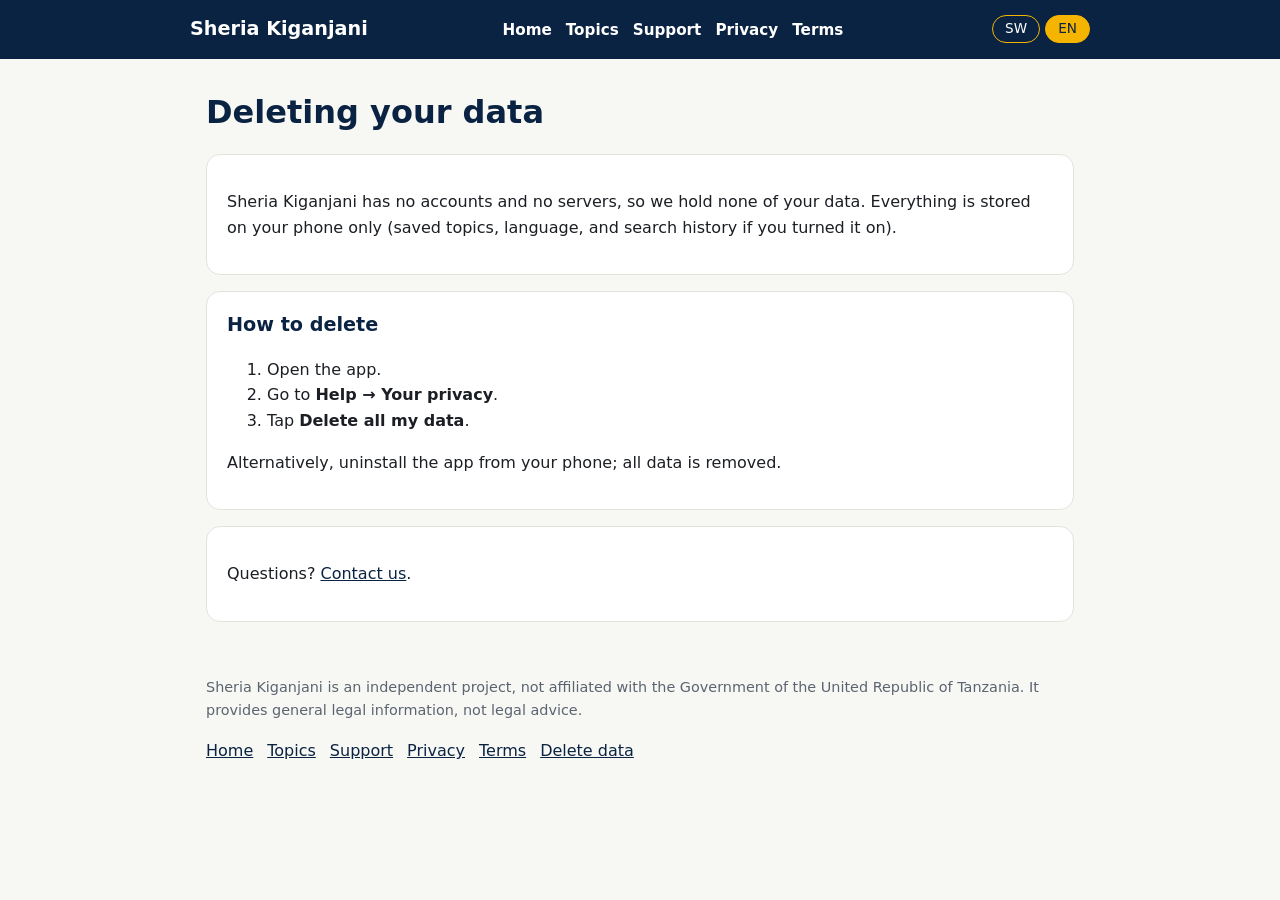
==== delete-data/index.html @ 7fa69217 "Expand site: landing page, legal topics, support, terms, data deletion Move the privacy policy to /p" ====
<!doctype html>
<html lang="sw" data-lang="sw">
<head>
<meta charset="utf-8">
<meta name="viewport" content="width=device-width, initial-scale=1">
<title>Futa taarifa / Delete data · Sheria Kiganjani</title>
<meta name="description" content="How to delete all data stored by the Sheria Kiganjani app.">
<link rel="stylesheet" href="../assets/style.css">
<script src="../assets/site.js"></script>
</head>
<body>
<header class="site"><div class="bar">
  <a class="brand" href="../">Sheria Kiganjani</a>
  <nav><a href="../"><span class="l" lang="sw">Nyumbani</span><span class="l" lang="en">Home</span></a><a href="../topics/"><span class="l" lang="sw">Mada</span><span class="l" lang="en">Topics</span></a><a href="../support/"><span class="l" lang="sw">Msaada</span><span class="l" lang="en">Support</span></a><a href="../privacy/"><span class="l" lang="sw">Faragha</span><span class="l" lang="en">Privacy</span></a><a href="../terms/"><span class="l" lang="sw">Masharti</span><span class="l" lang="en">Terms</span></a></nav>
  <div class="langswitch" role="group" aria-label="Language"><button data-lang="sw" aria-pressed="true">SW</button> <button data-lang="en" aria-pressed="false">EN</button></div>
</div></header>

<main>
<h1 class="page"><span lang="sw" class="l">Kufuta taarifa zako</span><span lang="en" class="l">Deleting your data</span></h1>
<section>
<div lang="sw" class="l"><p>Sheria Kiganjani haina akaunti wala seva, kwa hiyo hatuna taarifa zako upande wetu. Kila kitu kimehifadhiwa kwenye simu yako tu (mada ulizohifadhi, lugha, na historia ya utafutaji ukiiwasha).</p></div><div lang="en" class="l"><p>Sheria Kiganjani has no accounts and no servers, so we hold none of your data. Everything is stored on your phone only (saved topics, language, and search history if you turned it on).</p></div>
</section>
<section><h2><span lang="sw" class="l">Njia ya kufuta</span><span lang="en" class="l">How to delete</span></h2>
<div lang="sw" class="l"><ol><li>Fungua programu.</li><li>Nenda <strong>Msaada → Faragha yako</strong>.</li><li>Gusa <strong>Futa taarifa zangu zote</strong>.</li></ol><p>Vinginevyo, ondoa programu kwenye simu yako; taarifa zote zitafutwa.</p></div><div lang="en" class="l"><ol><li>Open the app.</li><li>Go to <strong>Help → Your privacy</strong>.</li><li>Tap <strong>Delete all my data</strong>.</li></ol><p>Alternatively, uninstall the app from your phone; all data is removed.</p></div></section>
<section>
<div lang="sw" class="l"><p>Maswali? <a href="../support/">Wasiliana nasi</a>.</p></div><div lang="en" class="l"><p>Questions? <a href="../support/">Contact us</a>.</p></div>
</section>
</main>
<footer class="site">
  <p class="muted"><span class="l" lang="sw">Sheria Kiganjani ni mradi huru, hauhusiani na Serikali ya Jamhuri ya Muungano wa Tanzania. Inatoa taarifa za jumla za kisheria, si ushauri wa kisheria.</span><span class="l" lang="en">Sheria Kiganjani is an independent project, not affiliated with the Government of the United Republic of Tanzania. It provides general legal information, not legal advice.</span></p>
  <p><a href="../"><span class="l" lang="sw">Nyumbani</span><span class="l" lang="en">Home</span></a><a href="../topics/"><span class="l" lang="sw">Mada</span><span class="l" lang="en">Topics</span></a><a href="../support/"><span class="l" lang="sw">Msaada</span><span class="l" lang="en">Support</span></a><a href="../privacy/"><span class="l" lang="sw">Faragha</span><span class="l" lang="en">Privacy</span></a><a href="../terms/"><span class="l" lang="sw">Masharti</span><span class="l" lang="en">Terms</span></a><a href="../delete-data/"><span class="l" lang="sw">Futa taarifa</span><span class="l" lang="en">Delete data</span></a></p>
</footer>
</body>
</html>
---- assets/style.css ----
:root { --navy:#0A2342; --gold:#F4B400; --ink:#1b1f24; --muted:#5b6470; --bg:#f7f7f4; --card:#fff; --line:#e3e3dc; --link:#0A2342; }
@media (prefers-color-scheme: dark) {
  :root { --ink:#e8eaed; --muted:#aab2bd; --bg:#0d1117; --card:#161b22; --line:#30363d; --link:#F4B400; }
}
* { box-sizing:border-box; }
body { margin:0; font-family:system-ui,-apple-system,"Segoe UI",Roboto,sans-serif; color:var(--ink); background:var(--bg); line-height:1.6; }
a { color:var(--link); }
header.site { background:var(--navy); color:#fff; padding:14px 16px; }
header.site .bar { max-width:900px; margin:0 auto; display:flex; flex-wrap:wrap; gap:8px 20px; align-items:center; justify-content:space-between; }
header.site .brand { color:#fff; font-weight:700; font-size:1.2rem; text-decoration:none; }
header.site nav a { color:#fff; margin-right:14px; text-decoration:none; font-weight:600; font-size:.95rem; }
header.site nav a:hover, header.site nav a[aria-current] { color:var(--gold); }
.langswitch button { background:transparent; color:#fff; border:1px solid var(--gold); border-radius:999px; padding:2px 12px; cursor:pointer; font:inherit; font-size:.85rem; }
.langswitch button[aria-pressed="true"] { background:var(--gold); color:var(--navy); }
.hero { background:var(--navy); color:#fff; padding:36px 16px 44px; }
.hero .in { max-width:900px; margin:0 auto; }
.hero h1 { margin:0 0 .4rem; font-size:2rem; } .hero p { margin:.3rem 0; max-width:60ch; } .hero .tag { color:var(--gold); font-weight:600; }
.btn { display:inline-block; background:var(--gold); color:var(--navy); font-weight:700; padding:10px 20px; border-radius:10px; text-decoration:none; margin:12px 10px 0 0; }
.btn.alt { background:transparent; color:#fff; border:1px solid #fff; }
main { max-width:900px; margin:0 auto; padding:16px; }
section, .card { background:var(--card); border:1px solid var(--line); border-radius:14px; padding:18px 20px; margin:16px 0; }
h1.page { color:var(--navy); margin:12px 0 0; } @media (prefers-color-scheme: dark) { h1.page { color:var(--gold); } }
h2 { color:var(--navy); font-size:1.2rem; margin-top:0; } h3 { font-size:1rem; margin-bottom:.3rem; }
@media (prefers-color-scheme: dark) { h2 { color:var(--gold); } }
.muted { color:var(--muted); font-size:.9rem; }
.grid { display:grid; grid-template-columns:repeat(auto-fill,minmax(240px,1fr)); gap:14px; }
.grid .card { margin:0; } .grid .card h3 { margin-top:0; }
.grid a.card { text-decoration:none; color:inherit; display:block; } .grid a.card:hover { border-color:var(--gold); }
.notice { border-left:4px solid var(--gold); }
details { border-top:1px solid var(--line); padding:8px 0; } details:first-of-type { border-top:0; } summary { cursor:pointer; font-weight:600; }
footer.site { max-width:900px; margin:0 auto; padding:8px 16px 32px; }
footer.site a { margin-right:14px; }
/* language toggle: with JS, show only the chosen language; without JS both show */
html[data-lang="sw"] [lang="en"].l, html[data-lang="en"] [lang="sw"].l { display:none; }
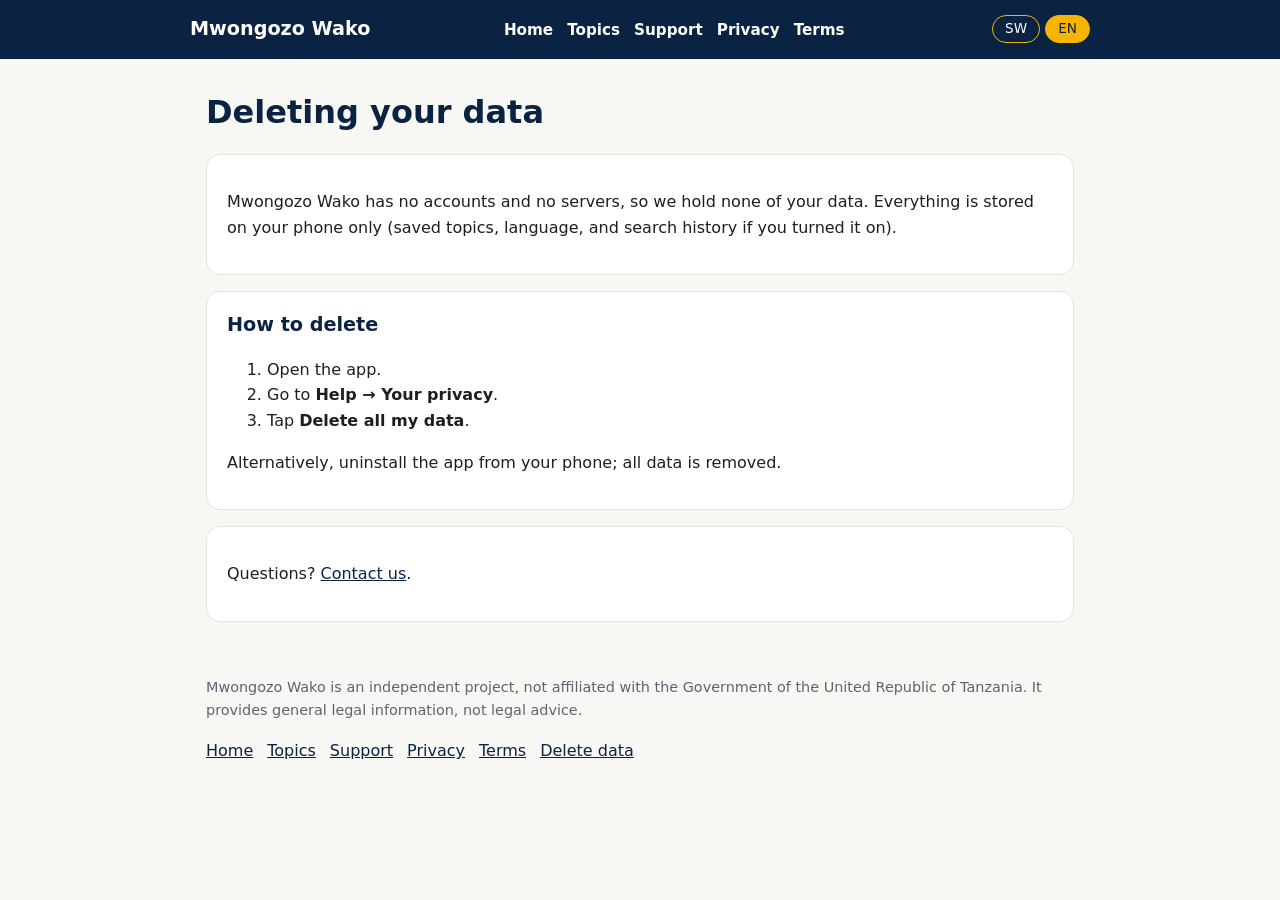
==== commit 4242c777: "Rename to Mwongozo Wako Co-Authored-By: Claude Opus 5.5 <noreply@anthropic.com>" ====
--- a/delete-data/index.html
+++ b/delete-data/index.html
@@ -3,14 +3,14 @@
 <head>
 <meta charset="utf-8">
 <meta name="viewport" content="width=device-width, initial-scale=1">
-<title>Futa taarifa / Delete data · Sheria Kiganjani</title>
-<meta name="description" content="How to delete all data stored by the Sheria Kiganjani app.">
+<title>Futa taarifa / Delete data · Mwongozo Wako</title>
+<meta name="description" content="How to delete all data stored by the Mwongozo Wako app.">
 <link rel="stylesheet" href="../assets/style.css">
 <script src="../assets/site.js"></script>
 </head>
 <body>
 <header class="site"><div class="bar">
-  <a class="brand" href="../">Sheria Kiganjani</a>
+  <a class="brand" href="../">Mwongozo Wako</a>
   <nav><a href="../"><span class="l" lang="sw">Nyumbani</span><span class="l" lang="en">Home</span></a><a href="../topics/"><span class="l" lang="sw">Mada</span><span class="l" lang="en">Topics</span></a><a href="../support/"><span class="l" lang="sw">Msaada</span><span class="l" lang="en">Support</span></a><a href="../privacy/"><span class="l" lang="sw">Faragha</span><span class="l" lang="en">Privacy</span></a><a href="../terms/"><span class="l" lang="sw">Masharti</span><span class="l" lang="en">Terms</span></a></nav>
   <div class="langswitch" role="group" aria-label="Language"><button data-lang="sw" aria-pressed="true">SW</button> <button data-lang="en" aria-pressed="false">EN</button></div>
 </div></header>
@@ -18,7 +18,7 @@
 <main>
 <h1 class="page"><span lang="sw" class="l">Kufuta taarifa zako</span><span lang="en" class="l">Deleting your data</span></h1>
 <section>
-<div lang="sw" class="l"><p>Sheria Kiganjani haina akaunti wala seva, kwa hiyo hatuna taarifa zako upande wetu. Kila kitu kimehifadhiwa kwenye simu yako tu (mada ulizohifadhi, lugha, na historia ya utafutaji ukiiwasha).</p></div><div lang="en" class="l"><p>Sheria Kiganjani has no accounts and no servers, so we hold none of your data. Everything is stored on your phone only (saved topics, language, and search history if you turned it on).</p></div>
+<div lang="sw" class="l"><p>Programu ya Mwongozo Wako haina akaunti wala seva, kwa hiyo hatuna taarifa zako upande wetu. Kila kitu kimehifadhiwa kwenye simu yako tu (mada ulizohifadhi, lugha, na historia ya utafutaji ukiiwasha).</p></div><div lang="en" class="l"><p>Mwongozo Wako has no accounts and no servers, so we hold none of your data. Everything is stored on your phone only (saved topics, language, and search history if you turned it on).</p></div>
 </section>
 <section><h2><span lang="sw" class="l">Njia ya kufuta</span><span lang="en" class="l">How to delete</span></h2>
 <div lang="sw" class="l"><ol><li>Fungua programu.</li><li>Nenda <strong>Msaada → Faragha yako</strong>.</li><li>Gusa <strong>Futa taarifa zangu zote</strong>.</li></ol><p>Vinginevyo, ondoa programu kwenye simu yako; taarifa zote zitafutwa.</p></div><div lang="en" class="l"><ol><li>Open the app.</li><li>Go to <strong>Help → Your privacy</strong>.</li><li>Tap <strong>Delete all my data</strong>.</li></ol><p>Alternatively, uninstall the app from your phone; all data is removed.</p></div></section>
@@ -27,7 +27,7 @@
 </section>
 </main>
 <footer class="site">
-  <p class="muted"><span class="l" lang="sw">Sheria Kiganjani ni mradi huru, hauhusiani na Serikali ya Jamhuri ya Muungano wa Tanzania. Inatoa taarifa za jumla za kisheria, si ushauri wa kisheria.</span><span class="l" lang="en">Sheria Kiganjani is an independent project, not affiliated with the Government of the United Republic of Tanzania. It provides general legal information, not legal advice.</span></p>
+  <p class="muted"><span class="l" lang="sw">Mwongozo Wako ni mradi huru, hauhusiani na Serikali ya Jamhuri ya Muungano wa Tanzania. Inatoa taarifa za jumla za kisheria, si ushauri wa kisheria.</span><span class="l" lang="en">Mwongozo Wako is an independent project, not affiliated with the Government of the United Republic of Tanzania. It provides general legal information, not legal advice.</span></p>
   <p><a href="../"><span class="l" lang="sw">Nyumbani</span><span class="l" lang="en">Home</span></a><a href="../topics/"><span class="l" lang="sw">Mada</span><span class="l" lang="en">Topics</span></a><a href="../support/"><span class="l" lang="sw">Msaada</span><span class="l" lang="en">Support</span></a><a href="../privacy/"><span class="l" lang="sw">Faragha</span><span class="l" lang="en">Privacy</span></a><a href="../terms/"><span class="l" lang="sw">Masharti</span><span class="l" lang="en">Terms</span></a><a href="../delete-data/"><span class="l" lang="sw">Futa taarifa</span><span class="l" lang="en">Delete data</span></a></p>
 </footer>
 </body>
